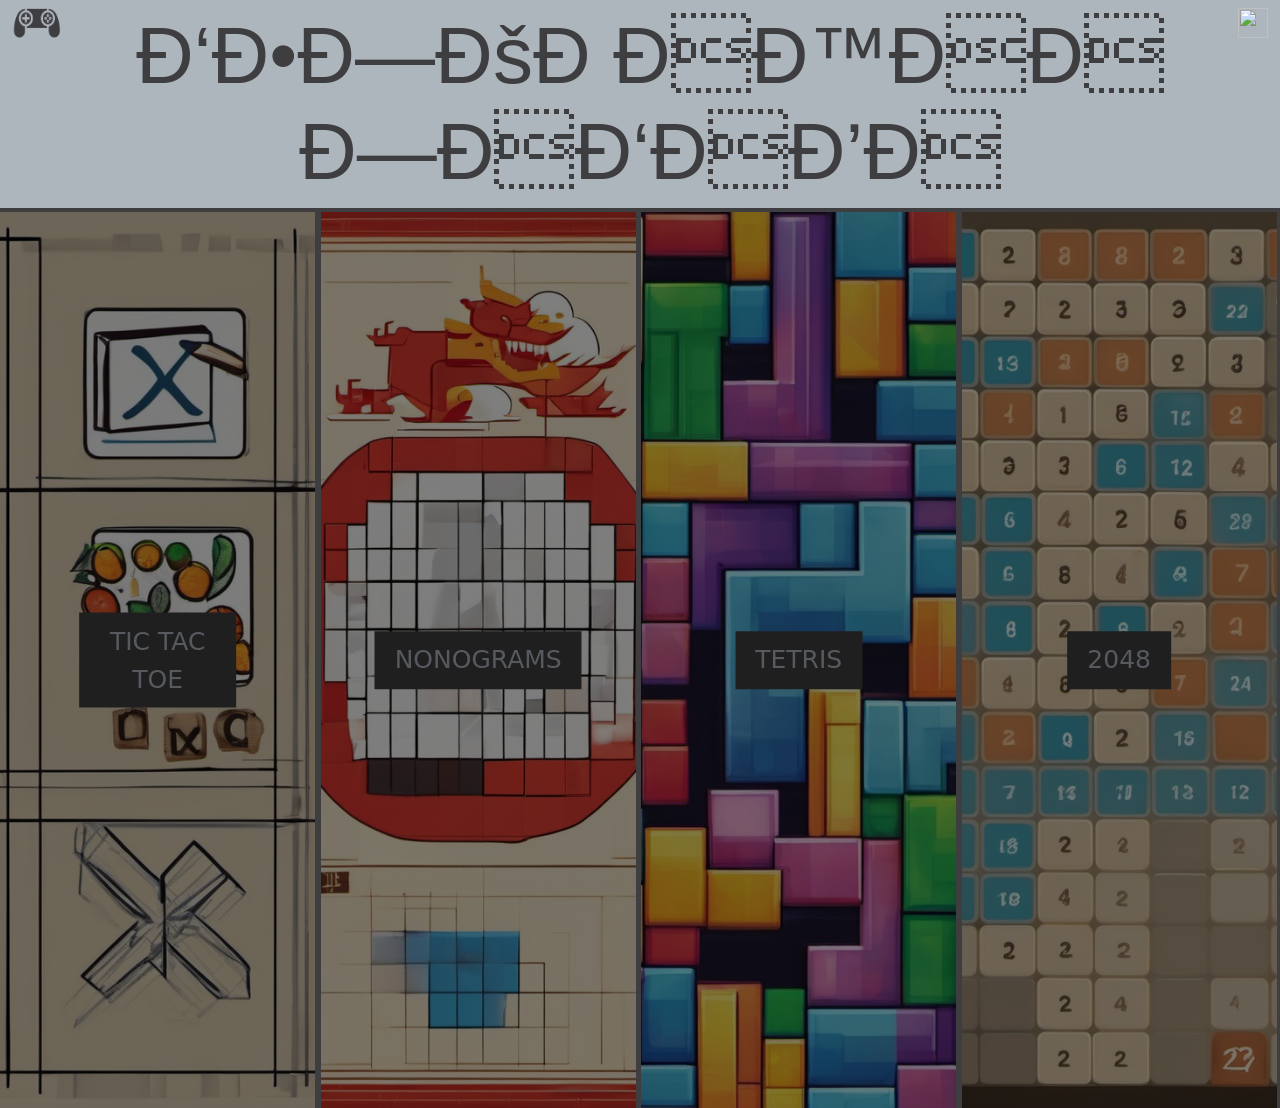
==== home_page/index.html @ dad5d877 "creating sound_theme javascript file, sound checkbox working but without music" ====
<!DOCTYPE html>
<html lang="en">

<head>
    <title>Funfinity</title>
    <link href="https://cdn.jsdelivr.net/npm/bootstrap@5.3.2/dist/css/bootstrap.min.css" rel="stylesheet"
        integrity="sha384-T3c6CoIi6uLrA9TneNEoa7RxnatzjcDSCmG1MXxSR1GAsXEV/Dwwykc2MPK8M2HN" crossorigin="anonymous">
    <link rel="stylesheet" href="https://cdn.jsdelivr.net/npm/bootstrap-icons@1.15.3/font/bootstrap-icons.min.css">
    <link rel="stylesheet" type="text/css" href="../home_page/index.css" />
</head>

<body class="overflow-y-hidden">

    <!-- HEADER -->

    <header>
        <div class="container-fluid text-center mt-2">
            <div class="w-100 d-flex justify-content-between">
                <div class="">
                    <a href="/funfinity/funfinity.html"><img class="logo" src="/images/logo.png"></a>
                </div>
                <div class="col-10">
                    <h1 class="title">БЕЗКРАЙНА ЗАБАВА</h1>
                </div>
                <div class="">
                    <img type="button" class="icons" src="/images/settings1.svg" data-bs-toggle="modal"
                        data-bs-target="#exampleModal">
                </div>
            </div>
        </div>
    </header>

    <div id="grid">
        <a href="../tic_tac_toe/tic_tac_toe_game.html">
            <div class="left">
                <div class="overlay-text">TIC TAC TOE</div>
            </div>
        </a>
        <a href="../nonograms/nonograms_game.html">
            <div class="left-center">
                <div class="overlay-text">NONOGRAMS</div>
            </div>
        </a>
        <a href="../tetris/tetris.html">
            <div class="right-center">
                <div class="overlay-text">TETRIS</div>
            </div>
        </a>
        <a href="../2048/2048.html">
            <div class="right">
                <div class="overlay-text">2048</div>
            </div>
        </a>

    </div>

    <!-- MODAL SETTINGS -->

    <div class="modal fade" id="exampleModal" tabindex="-1" aria-labelledby="exampleModalLabel" aria-hidden="true">
        <div class="modal-dialog">
            <div class="modal-content">
                <div class="modal-header">
                    <h1 class="modal-title fs-5" id="exampleModalLabel">SETTINGS</h1>
                    <button type="button" class="btn-close" data-bs-dismiss="modal" aria-label="Close"></button>
                </div>
                <div class="modal-body container text-center">
                    <div class="row">
                        <div class="col">
                            <img src="../images/volume.png" alt="sound" class="w-50">
                            <div class="mt-2">ЗВУК</div>
                            <br>
                            <div class="d-flex justify-content-center">
                                <input type="checkbox" class="checkbox" id="soundCheckbox">
                                <label for="soundCheckbox" class="checkbox-label">
                                    <span class="ball"></span>
                                </label>
                                <audio id="audioPlayer" src="../images/Circus Clown Music - Sound Effect (HD).mp3"></audio>
                            </div>
                        </div>
                        <div class="col">
                            <img src="../images/theme (1).png" alt="theme" class="w-50">
                            <div class="mt-2">ТЪМНА ТЕМА</div>
                            <br>
                            <div class="d-flex justify-content-center">
                                <input type="checkbox" class="checkbox" id="themeCheckbox">
                                <label for="themeCheckbox" class="checkbox-label">
                                    <span class="ball"></span>
                                </label>
                            </div>
                        </div>
                    </div>
                </div>
            </div>
        </div>
    </div>

    <script src="https://cdn.jsdelivr.net/npm/bootstrap@5.0.0/dist/js/bootstrap.bundle.min.js"></script>
    <script src="../settings/sound_theme.js"></script>

</body>

</html>
---- home_page/index.css ----
@import url('https://fonts.cdnfonts.com/css/games');

.header {
    border-bottom: 3px solid #3e3d40;
}

body {
    background-color: #adb5bd;
    width: 100%;
}

* {
    box-sizing: border-box;
}

.checkbox {
    opacity: 0;
    position: absolute;
}

.checkbox-label {
    background-color: red;
    width: 50px;
    height: 26px;
    border-radius: 50px;
    position: relative;
    padding: 5px;
    cursor: pointer;
    display: flex;
    justify-content: space-between;
    align-items: center;
}

.checkbox-label .ball {
    background-color: #fff;
    width: 22px;
    height: 22px;
    position: absolute;
    left: 2px;
    top: 2px;
    border-radius: 50%;
    transition: transform 0.2s linear;
}

.checkbox:checked+.checkbox-label .ball {
    transform: translateX(24px);
}


#soundCheckbox:checked+.checkbox-label {
    background-color: green;
}

#themeCheckbox:checked+.checkbox-label {
    background-color: green;
}



.title {
    font-family: 'Games', sans-serif;
    color: #3e3d40;
    font-size: 80px;
}

.logo {
    width: 50px;
    height: 30px;
}

.icons {
    width: 30px;
    height: 30px;
}

.grid {
    padding: 30px;
}

.cell {
    padding: 10px;
}

.container {
    margin-top: 20px;
}

#grid {
    height: 100vh;
    transition: 500ms;
    display: grid;
    grid-template-columns: 25fr 25fr 25fr 25fr;
    background: #3e3d40;
    border-top: 4px solid #3e3d40;
    gap: 2px;
}

.overlay-text {
    position: absolute;
    top: 50%;
    left: 50%;
    transform: translate(-50%, -50%);
    background-color: #3e3d40;
    color: #adb5bd;
    padding: 10px 20px;
    font-size: 25px;
    text-align: center;
}

:where(.left, .left-center, .right-center, .right) {
    width: 99%;
    height: 100%;
    background: #adb5bd;
    transition: 300ms;
}

.left {
    background-image: url(../images/tic_tac_toe_logo.png);
    background-repeat: no-repeat;
    background-size: cover;
    background-position: center;
    position: relative;
    filter: brightness(0.5);
}

.left-center {
    background-image: url(../images/nonograms_logo.png);
    background-repeat: no-repeat;
    background-size: cover;
    background-position: center;
    position: relative;
    filter: brightness(0.5);
}

.right-center {
    background-image: url(../images/tetris_logo.png);
    background-repeat: no-repeat;
    background-size: cover;
    background-position: center;
    position: relative;
    filter: brightness(0.5);
}

.right {
    background-image: url(../images/2048_logo.png);
    background-repeat: no-repeat;
    background-size: cover;
    background-position: center;
    position: relative;
    filter: brightness(0.5);
}

.left:hover {
    filter: brightness(0.8);
}

.left-center:hover {
    filter: brightness(0.8);
}

.right-center:hover {
    filter: brightness(0.8);
}

.right:hover {
    filter: brightness(0.8);
}

:where(.left, .left-center, .right-center, .right):hover {
    width: 99%;
    height: 100%;
}

#grid:has(.left:hover) {
    grid-template-columns: 46fr 18fr 18fr 18fr;
}

#grid:has(.left-center:hover) {
    grid-template-columns: 18fr 46fr 18fr 18fr;
}


#grid:has(.right-center:hover) {
    grid-template-columns: 18fr 18fr 46fr 18fr;
}


#grid:has(.right:hover) {
    grid-template-columns: 18fr 18fr 18fr 46fr;
}


body.dark {
    background-color: #3e3d40;
}
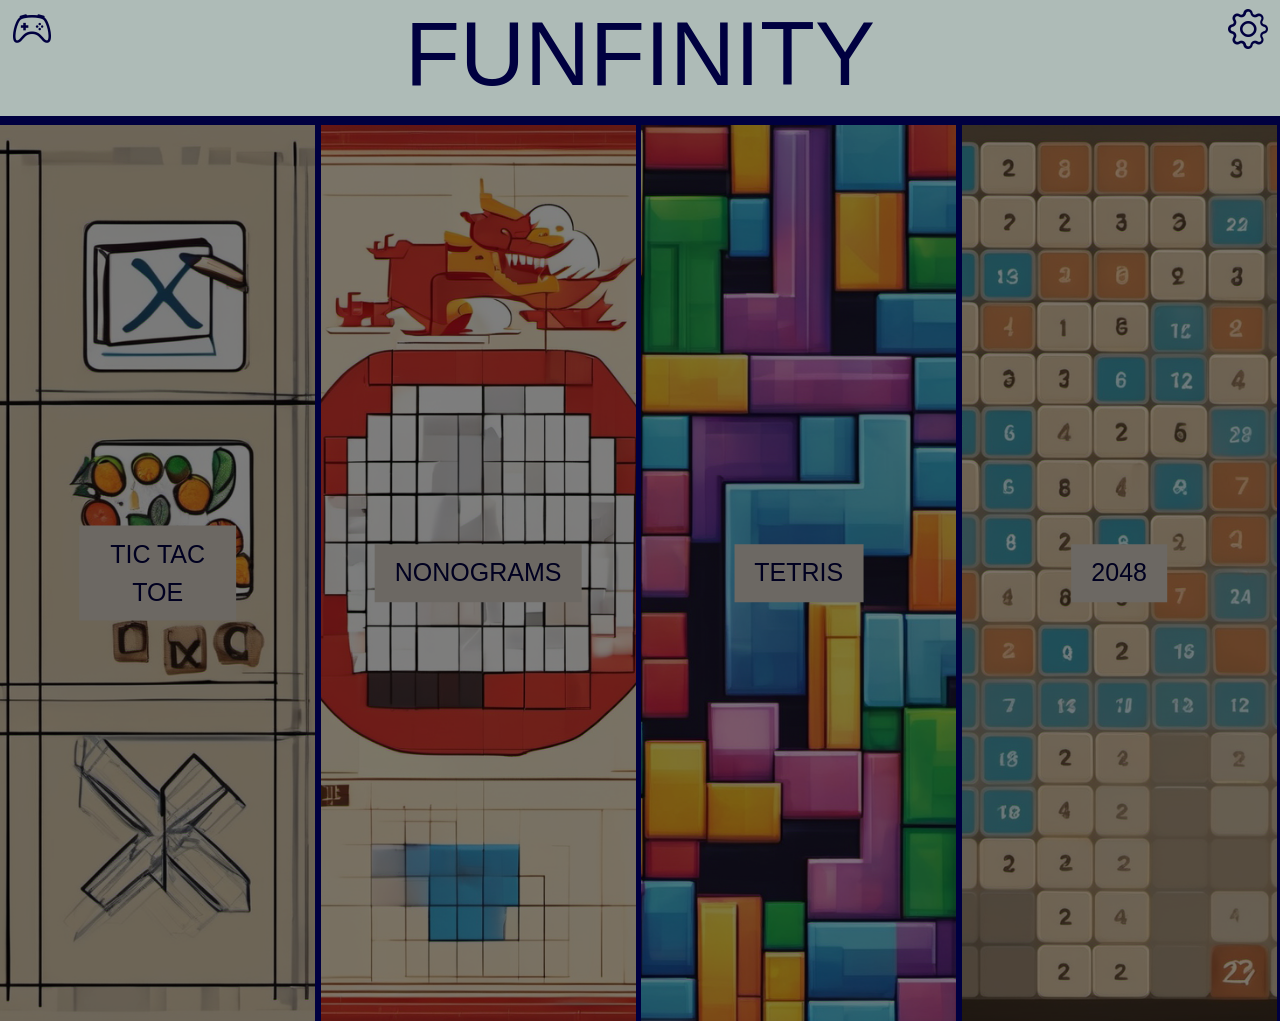
==== commit 9119bea0: "starting touches on the design" ====
--- a/home_page/index.html
+++ b/home_page/index.html
@@ -7,6 +7,7 @@
         integrity="sha384-T3c6CoIi6uLrA9TneNEoa7RxnatzjcDSCmG1MXxSR1GAsXEV/Dwwykc2MPK8M2HN" crossorigin="anonymous">
     <link rel="stylesheet" href="https://cdn.jsdelivr.net/npm/bootstrap-icons@1.15.3/font/bootstrap-icons.min.css">
     <link rel="stylesheet" type="text/css" href="../home_page/index.css" />
+    <link rel="stylesheet" href="https://cdn.jsdelivr.net/npm/bootstrap-icons@1.5.0/font/bootstrap-icons.css">
 </head>
 
 <body class="overflow-y-hidden">
@@ -14,41 +15,42 @@
     <!-- HEADER -->
 
     <header>
-        <div class="container-fluid text-center mt-2">
+        <div class="container-fluid text-center">
             <div class="w-100 d-flex justify-content-between">
                 <div class="">
-                    <a href="/funfinity/funfinity.html"><img class="logo" src="/images/logo.png"></a>
+                    <a href="/funfinity/funfinity.html"><i class="bi bi-controller logo"></i></a>
                 </div>
                 <div class="col-10">
-                    <h1 class="title">БЕЗКРАЙНА ЗАБАВА</h1>
+                    <h1 class="title">FUNFINITY</h1>
                 </div>
                 <div class="">
-                    <img type="button" class="icons" src="/images/settings1.svg" data-bs-toggle="modal"
-                        data-bs-target="#exampleModal">
+                    <i type="button" class="bi bi-gear icons" data-bs-toggle="modal" data-bs-target="#exampleModal"></i>
                 </div>
             </div>
         </div>
     </header>
 
+    <!-- GAMES -->
+
     <div id="grid">
-        <a href="../tic_tac_toe/tic_tac_toe_game.html">
-            <div class="left">
-                <div class="overlay-text">TIC TAC TOE</div>
+        <a>
+            <div class="left" type="button" data-bs-toggle="modal" data-bs-target="#staticBackdrop">
+                <div class="overlay-text title">TIC TAC TOE</div>
             </div>
         </a>
         <a href="../nonograms/nonograms_game.html">
             <div class="left-center">
-                <div class="overlay-text">NONOGRAMS</div>
+                <div class="overlay-text title">NONOGRAMS</div>
             </div>
         </a>
         <a href="../tetris/tetris.html">
             <div class="right-center">
-                <div class="overlay-text">TETRIS</div>
+                <div class="overlay-text title">TETRIS</div>
             </div>
         </a>
         <a href="../2048/2048.html">
             <div class="right">
-                <div class="overlay-text">2048</div>
+                <div class="overlay-text title">2048</div>
             </div>
         </a>
 
@@ -66,20 +68,21 @@
                 <div class="modal-body container text-center">
                     <div class="row">
                         <div class="col">
-                            <img src="../images/volume.png" alt="sound" class="w-50">
-                            <div class="mt-2">ЗВУК</div>
+                            <i class="bi bi-volume-up-fill settings-icons"></i>
+                            <div class="mt-2 settings-title">ЗВУК</div>
                             <br>
                             <div class="d-flex justify-content-center">
                                 <input type="checkbox" class="checkbox" id="soundCheckbox">
                                 <label for="soundCheckbox" class="checkbox-label">
                                     <span class="ball"></span>
                                 </label>
-                                <audio id="audioPlayer" src="../images/Circus Clown Music - Sound Effect (HD).mp3"></audio>
+                                <audio id="audioPlayer"
+                                    src="../images/Circus Clown Music - Sound Effect (HD).mp3"></audio>
                             </div>
                         </div>
                         <div class="col">
-                            <img src="../images/theme (1).png" alt="theme" class="w-50">
-                            <div class="mt-2">ТЪМНА ТЕМА</div>
+                            <i class="bi bi-palette settings-icons"></i>
+                            <div class="mt-2 settings-title">ТЪМНА ТЕМА</div>
                             <br>
                             <div class="d-flex justify-content-center">
                                 <input type="checkbox" class="checkbox" id="themeCheckbox">
@@ -94,6 +97,26 @@
         </div>
     </div>
 
+    <!-- TIC TAC TOE MODAL -->
+
+    <div class="modal fade" id="staticBackdrop" data-bs-backdrop="static" data-bs-keyboard="false" tabindex="-1"
+        aria-labelledby="staticBackdropLabel" aria-hidden="true">
+        <div class="modal-dialog modal-dialog-centered">
+            <div class="modal-content">
+                <div class="modal-header">
+                    <h1 class="modal-title fs-5" id="staticBackdropLabel">Modal title</h1>
+                    <button type="button" class="btn-close" data-bs-dismiss="modal" aria-label="Close"></button>
+                </div>
+                <div class="modal-body">
+                    <div class="row">
+                        <a href="../tic_tac_toe/tic_tac_toe_game_1_player.html"><button class="play">Играч VS Компютър</button></a>
+                        <a href="../tic_tac_toe/tic_tac_toe_game_2_players.html"><button class="play">Играч 1 VS Играч 2</button></a>
+                    </div>
+                </div>
+            </div>
+        </div>
+    </div>
+
     <script src="https://cdn.jsdelivr.net/npm/bootstrap@5.0.0/dist/js/bootstrap.bundle.min.js"></script>
     <script src="../settings/sound_theme.js"></script>
 
--- a/home_page/index.css
+++ b/home_page/index.css
@@ -5,9 +5,13 @@
 }
 
 body {
-    background-color: #adb5bd;
+    background-color: #AEBBB7;
     width: 100%;
 }
+header{
+    border-bottom: 5px solid #000040;
+ }
+
 
 * {
     box-sizing: border-box;
@@ -59,18 +63,47 @@
 
 .title {
     font-family: 'Games', sans-serif;
+    color: #000040;
+    font-size: 90px;
+}
+
+.logo {
+    font-size: 40px;
+    color: #000040;
+}
+
+.icons {
+    font-size: 40px;
+    color: #000040;
+}
+
+.settings-icons{
+    font-size: 80px;
+    color: #000040;
+}
+
+.settings-title{
+    font-size: 25px;
+    color: #000040;
+}
+
+.play {
+    text-align: center;
+    display: inline-block;
+    margin: 5px;
+    font-weight: bold;
+    padding: 10px 20px 10px 20px;
+    background-color: #adb5bd;
+    text-shadow: -1px -1px black, 1px 1px white;
     color: #3e3d40;
-    font-size: 80px;
-}
-
-.logo {
-    width: 50px;
-    height: 30px;
-}
-
-.icons {
-    width: 30px;
-    height: 30px;
+    -webkit-border-radius: 7px;
+    -moz-border-radius: 7px;
+    -o-border-radius: 7px;
+    border-radius: 7px;
+    box-shadow: 0 .2em #3e3d40;
+    cursor: pointer;
+    font-size: 3vh;
+
 }
 
 .grid {
@@ -90,8 +123,8 @@
     transition: 500ms;
     display: grid;
     grid-template-columns: 25fr 25fr 25fr 25fr;
-    background: #3e3d40;
-    border-top: 4px solid #3e3d40;
+    background: #000040;
+    border-top: 4px solid #000040;
     gap: 2px;
 }
 
@@ -100,8 +133,8 @@
     top: 50%;
     left: 50%;
     transform: translate(-50%, -50%);
-    background-color: #3e3d40;
-    color: #adb5bd;
+    background-color: #D7D0C5;
+    color: #000040;
     padding: 10px 20px;
     font-size: 25px;
     text-align: center;
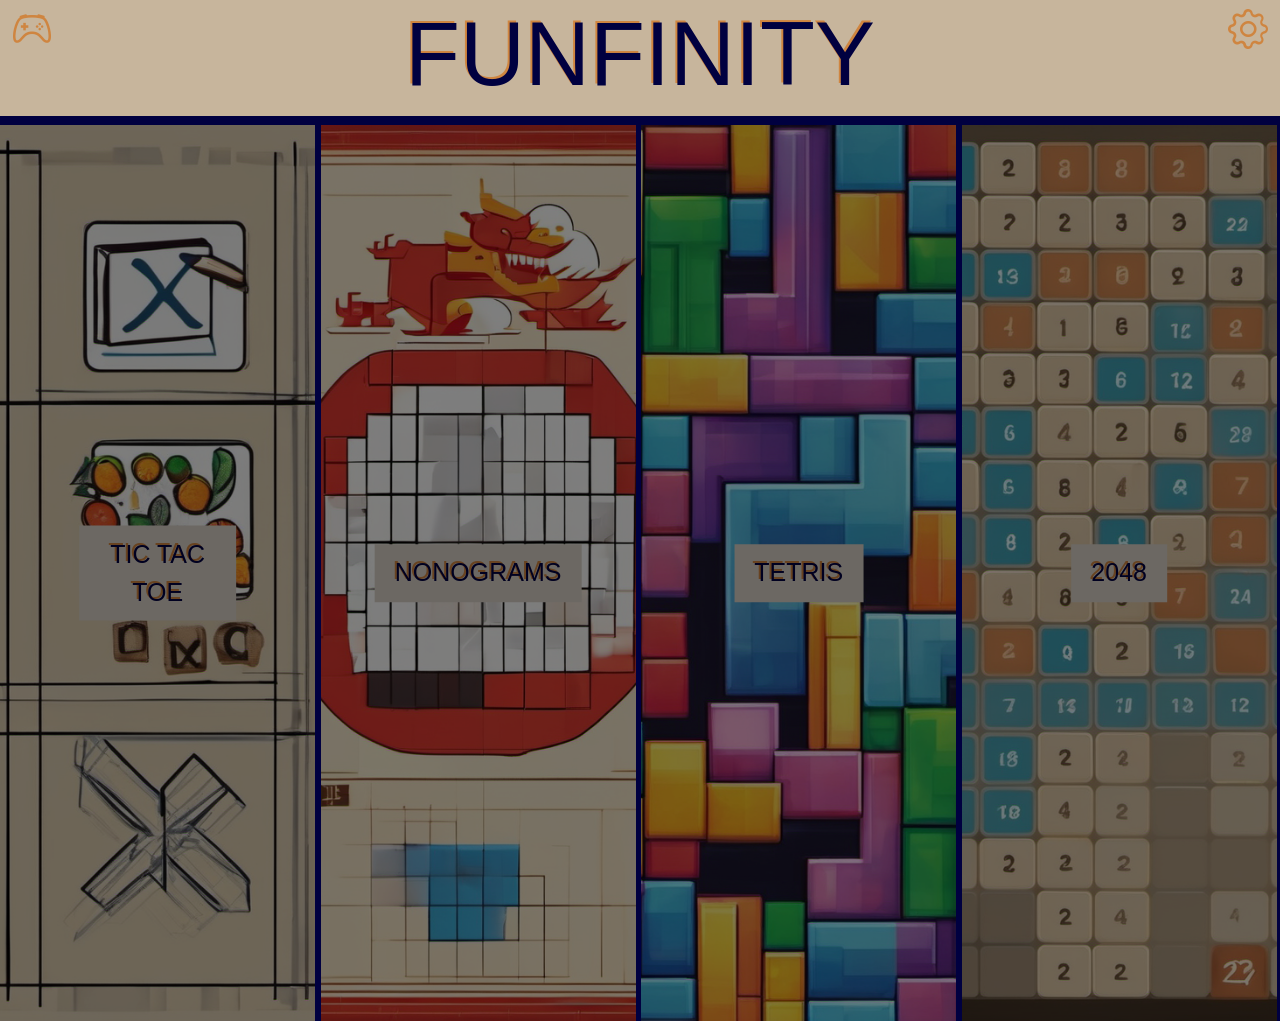
==== commit f01cdd07: "design for tetris, tic tac toe and nonograms" ====
--- a/home_page/index.html
+++ b/home_page/index.html
@@ -108,7 +108,7 @@
                     <button type="button" class="btn-close" data-bs-dismiss="modal" aria-label="Close"></button>
                 </div>
                 <div class="modal-body">
-                    <div class="row">
+                    <div class="d-flex justify-content-center">
                         <a href="../tic_tac_toe/tic_tac_toe_game_1_player.html"><button class="play">Играч VS Компютър</button></a>
                         <a href="../tic_tac_toe/tic_tac_toe_game_2_players.html"><button class="play">Играч 1 VS Играч 2</button></a>
                     </div>
--- a/home_page/index.css
+++ b/home_page/index.css
@@ -1,16 +1,49 @@
 @import url('https://fonts.cdnfonts.com/css/games');
 
-.header {
-    border-bottom: 3px solid #3e3d40;
-}
-
 body {
-    background-color: #AEBBB7;
-    width: 100%;
-}
-header{
+    background-color: #C7B59C;
+}
+
+h1 {
+    font-family: 'Games', sans-serif;
+}
+ header{
     border-bottom: 5px solid #000040;
  }
+
+.title {
+    font-family: 'Games', sans-serif;
+    color: #000040;
+    font-size: 90px;
+    text-shadow: -2px -2px #CF8540;
+}
+
+.game-text{
+    font-family: 'Games', sans-serif;
+    color: #000040;
+    font-size: 40px;
+    text-shadow: -1px -1px #CF8540;
+}
+
+.logo {
+    font-size: 40px;
+    color: #CF8540;
+}
+
+.icons {
+    font-size: 40px;
+    color: #CF8540;
+}
+
+.settings-icons{
+    font-size: 80px;
+    color: #000040;
+}
+
+.settings-title{
+    font-size: 25px;
+    color: #000040;
+}
 
 
 * {
@@ -59,51 +92,22 @@
     background-color: green;
 }
 
-
-
-.title {
-    font-family: 'Games', sans-serif;
-    color: #000040;
-    font-size: 90px;
-}
-
-.logo {
-    font-size: 40px;
-    color: #000040;
-}
-
-.icons {
-    font-size: 40px;
-    color: #000040;
-}
-
-.settings-icons{
-    font-size: 80px;
-    color: #000040;
-}
-
-.settings-title{
-    font-size: 25px;
-    color: #000040;
-}
-
 .play {
     text-align: center;
     display: inline-block;
     margin: 5px;
     font-weight: bold;
     padding: 10px 20px 10px 20px;
-    background-color: #adb5bd;
-    text-shadow: -1px -1px black, 1px 1px white;
-    color: #3e3d40;
+    background-color: #CF8540;
+    text-shadow: -1px -1px #000040, 1px 1px white;
+    color: #000080;
     -webkit-border-radius: 7px;
     -moz-border-radius: 7px;
     -o-border-radius: 7px;
     border-radius: 7px;
-    box-shadow: 0 .2em #3e3d40;
+    box-shadow: 0 .2em #000080;
     cursor: pointer;
     font-size: 3vh;
-
 }
 
 .grid {
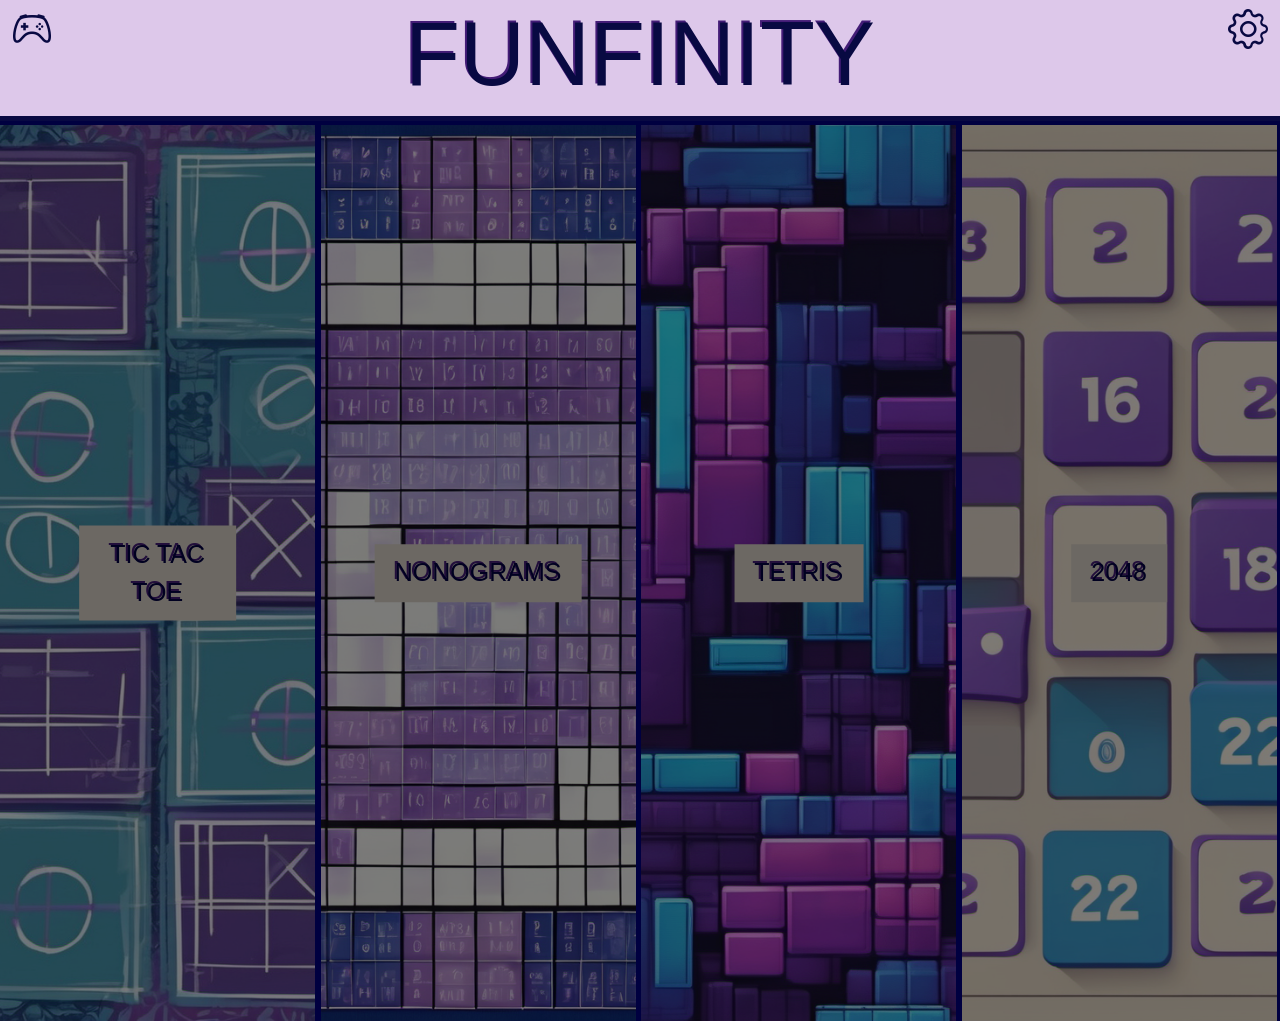
==== commit cc7039de: "design for the games and the start page with particles" ====
--- a/home_page/index.html
+++ b/home_page/index.html
@@ -62,7 +62,7 @@
         <div class="modal-dialog">
             <div class="modal-content">
                 <div class="modal-header">
-                    <h1 class="modal-title fs-5" id="exampleModalLabel">SETTINGS</h1>
+                    <h1 class="modal-title fs-5" id="exampleModalLabel">НАСТРОЙКИ</h1>
                     <button type="button" class="btn-close" data-bs-dismiss="modal" aria-label="Close"></button>
                 </div>
                 <div class="modal-body container text-center">
@@ -104,7 +104,7 @@
         <div class="modal-dialog modal-dialog-centered">
             <div class="modal-content">
                 <div class="modal-header">
-                    <h1 class="modal-title fs-5" id="staticBackdropLabel">Modal title</h1>
+                    <h1 class="modal-title fs-5" id="staticBackdropLabel">TIC TAC TOE</h1>
                     <button type="button" class="btn-close" data-bs-dismiss="modal" aria-label="Close"></button>
                 </div>
                 <div class="modal-body">
--- a/home_page/index.css
+++ b/home_page/index.css
@@ -1,48 +1,41 @@
 @import url('https://fonts.cdnfonts.com/css/games');
 
 body {
-    background-color: #C7B59C;
+    background-color: #ddc8ea;
 }
 
 h1 {
     font-family: 'Games', sans-serif;
 }
  header{
-    border-bottom: 5px solid #000040;
+    border-bottom: 5px solid #080942;
  }
 
 .title {
     font-family: 'Games', sans-serif;
-    color: #000040;
+    color: #080942;
     font-size: 90px;
-    text-shadow: -2px -2px #CF8540;
-}
-
-.game-text{
-    font-family: 'Games', sans-serif;
-    color: #000040;
-    font-size: 40px;
-    text-shadow: -1px -1px #CF8540;
+    text-shadow: -2px -2px #431C76;
 }
 
 .logo {
     font-size: 40px;
-    color: #CF8540;
+    color: #080942;
 }
 
 .icons {
     font-size: 40px;
-    color: #CF8540;
+    color: #080942;
 }
 
 .settings-icons{
     font-size: 80px;
-    color: #000040;
+    color: #080942;
 }
 
 .settings-title{
     font-size: 25px;
-    color: #000040;
+    color:#080942;
 }
 
 
@@ -94,20 +87,20 @@
 
 .play {
     text-align: center;
-    display: inline-block;
     margin: 5px;
     font-weight: bold;
     padding: 10px 20px 10px 20px;
-    background-color: #CF8540;
-    text-shadow: -1px -1px #000040, 1px 1px white;
-    color: #000080;
-    -webkit-border-radius: 7px;
-    -moz-border-radius: 7px;
-    -o-border-radius: 7px;
+    background-color: #A282BF;
+    text-shadow: -1px -1px #431C76, 1px 1px white;
+    color: #080942;
     border-radius: 7px;
-    box-shadow: 0 .2em #000080;
+    box-shadow: 0 .2em #080942;
     cursor: pointer;
-    font-size: 3vh;
+    font-size: 30px;
+}
+
+.play:hover{
+    background-color: #956eb8;
 }
 
 .grid {
@@ -147,12 +140,11 @@
 :where(.left, .left-center, .right-center, .right) {
     width: 99%;
     height: 100%;
-    background: #adb5bd;
     transition: 300ms;
 }
 
 .left {
-    background-image: url(../images/tic_tac_toe_logo.png);
+    background-image: url(../images/tic_tac_toe.png);
     background-repeat: no-repeat;
     background-size: cover;
     background-position: center;
@@ -161,7 +153,7 @@
 }
 
 .left-center {
-    background-image: url(../images/nonograms_logo.png);
+    background-image: url(../images/nonograms.png);
     background-repeat: no-repeat;
     background-size: cover;
     background-position: center;
@@ -170,7 +162,7 @@
 }
 
 .right-center {
-    background-image: url(../images/tetris_logo.png);
+    background-image: url(../images/tetris.png);
     background-repeat: no-repeat;
     background-size: cover;
     background-position: center;
@@ -179,7 +171,7 @@
 }
 
 .right {
-    background-image: url(../images/2048_logo.png);
+    background-image: url(../images/2048.png);
     background-repeat: no-repeat;
     background-size: cover;
     background-position: center;
@@ -228,5 +220,5 @@
 
 
 body.dark {
-    background-color: #3e3d40;
-}+    background-color: #463b4c;
+}
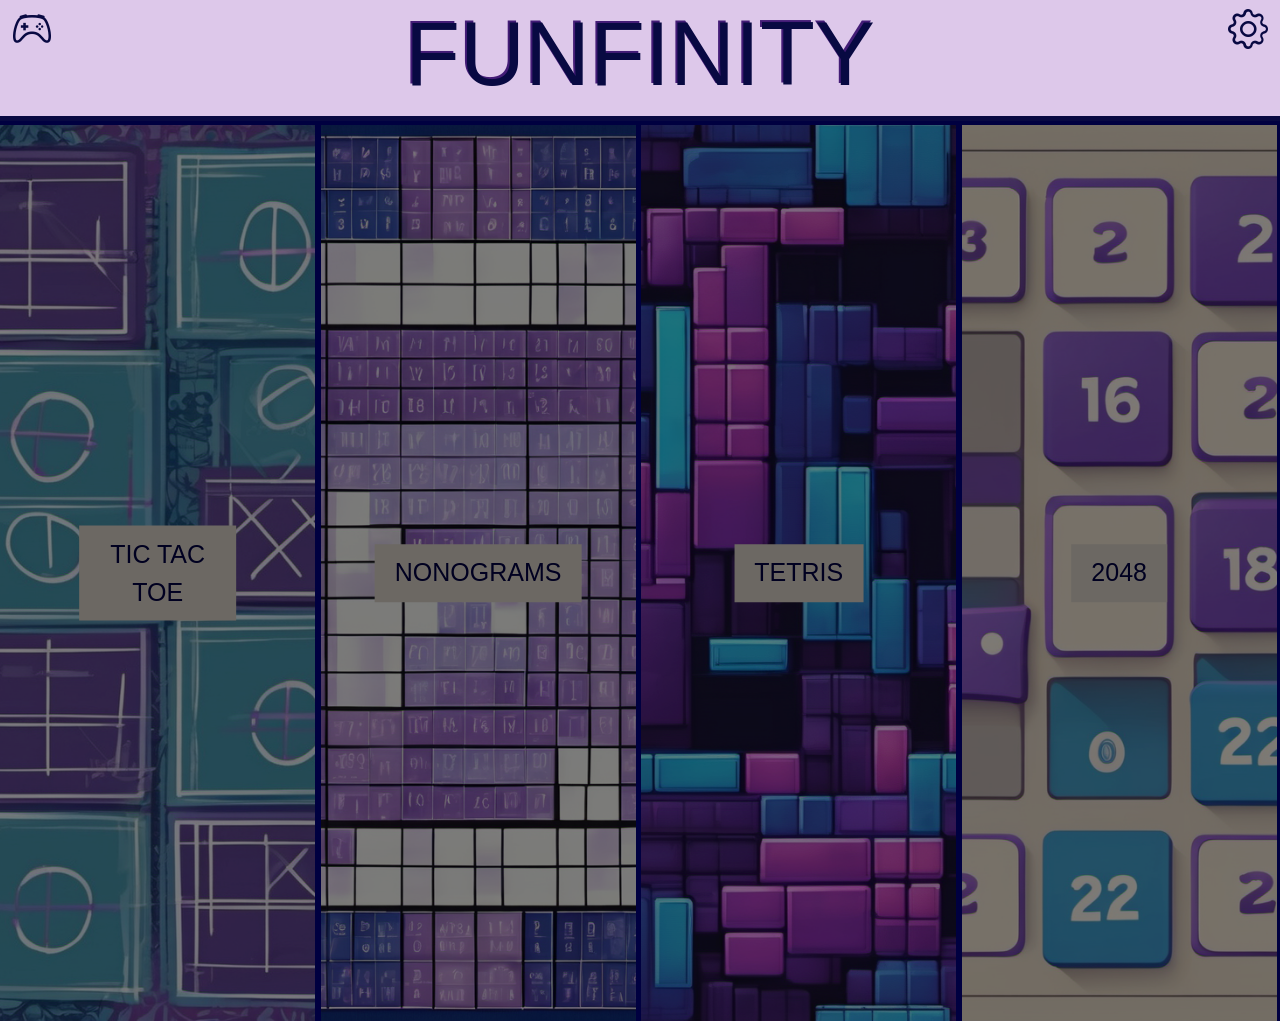
==== commit 7ed11695: "tic tac toe and nonograms dark theme working" ====
--- a/home_page/index.html
+++ b/home_page/index.html
@@ -35,22 +35,22 @@
     <div id="grid">
         <a>
             <div class="left" type="button" data-bs-toggle="modal" data-bs-target="#staticBackdrop">
-                <div class="overlay-text title">TIC TAC TOE</div>
+                <div class="overlay-text">TIC TAC TOE</div>
             </div>
         </a>
         <a href="../nonograms/nonograms_game.html">
             <div class="left-center">
-                <div class="overlay-text title">NONOGRAMS</div>
+                <div class="overlay-text">NONOGRAMS</div>
             </div>
         </a>
         <a href="../tetris/tetris.html">
             <div class="right-center">
-                <div class="overlay-text title">TETRIS</div>
+                <div class="overlay-text">TETRIS</div>
             </div>
         </a>
         <a href="../2048/2048.html">
             <div class="right">
-                <div class="overlay-text title">2048</div>
+                <div class="overlay-text">2048</div>
             </div>
         </a>
 
@@ -77,6 +77,7 @@
                                     <span class="ball"></span>
                                 </label>
                                 <audio id="audioPlayer"
+                                autoplay
                                     src="../images/Circus Clown Music - Sound Effect (HD).mp3"></audio>
                             </div>
                         </div>
--- a/home_page/index.css
+++ b/home_page/index.css
@@ -126,6 +126,7 @@
 }
 
 .overlay-text {
+    font-family: 'Games', sans-serif;
     position: absolute;
     top: 50%;
     left: 50%;
@@ -219,6 +220,20 @@
 }
 
 
-body.dark {
-    background-color: #463b4c;
-}
+.dark {
+    background-color: #080942;
+    
+    .title {
+        color: #A282BF;
+        text-shadow: -2px -2px white;
+    }
+
+    .logo {
+        color: #A282BF;
+    }
+    
+    .icons {
+        color: #A282BF;
+    }
+    
+}
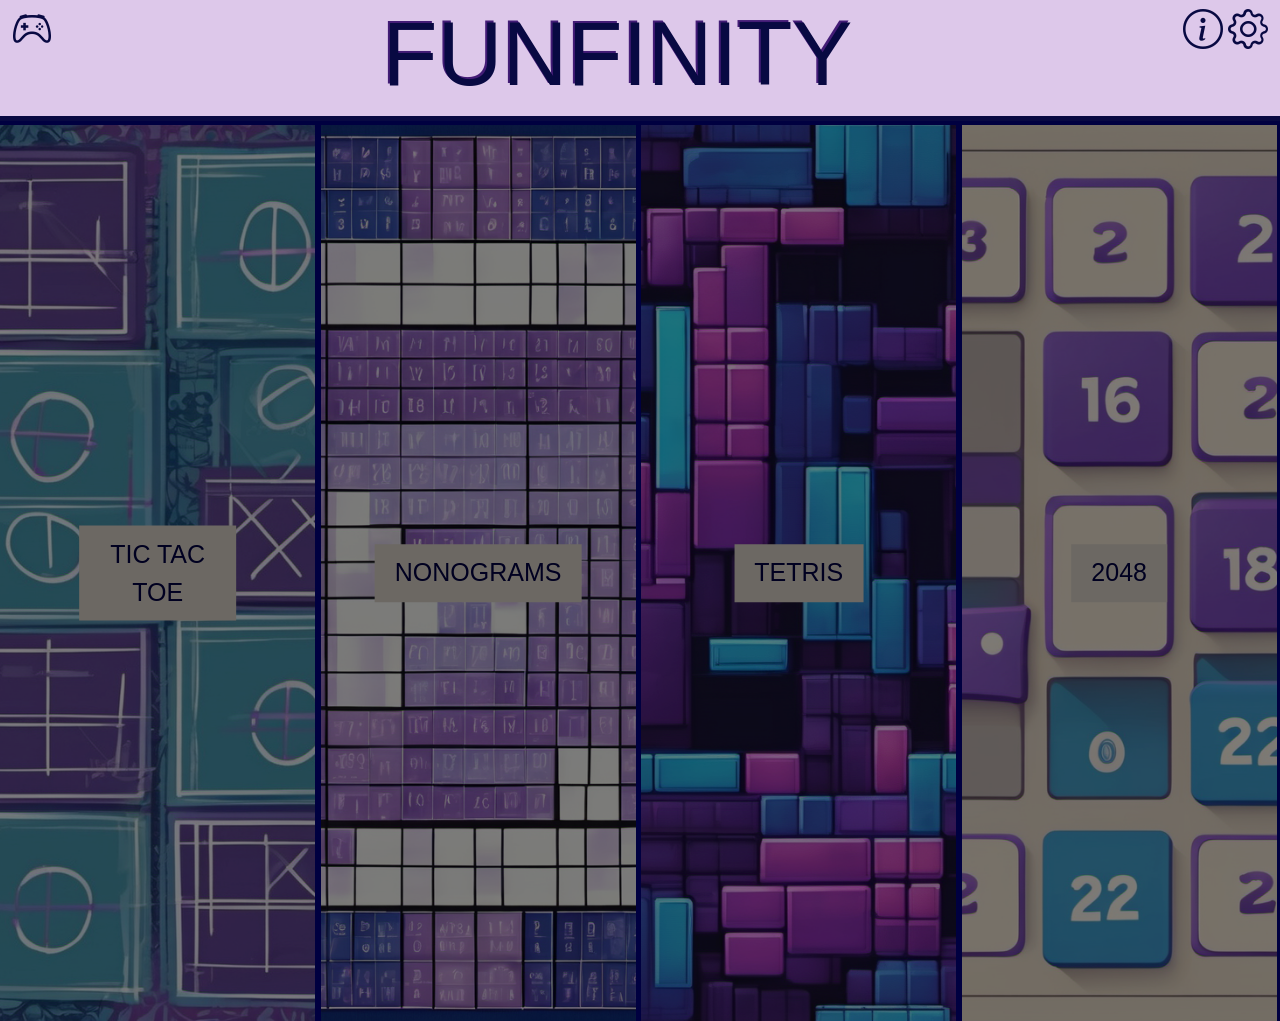
==== commit aa9d4f8c: "info modal and audio applied" ====
--- a/home_page/index.html
+++ b/home_page/index.html
@@ -24,6 +24,7 @@
                     <h1 class="title">FUNFINITY</h1>
                 </div>
                 <div class="">
+                    <i type="button" class="bi bi-info-circle icons" data-bs-toggle="modal" data-bs-target="#aboutModal"> </i>
                     <i type="button" class="bi bi-gear icons" data-bs-toggle="modal" data-bs-target="#exampleModal"></i>
                 </div>
             </div>
@@ -76,9 +77,8 @@
                                 <label for="soundCheckbox" class="checkbox-label">
                                     <span class="ball"></span>
                                 </label>
-                                <audio id="audioPlayer"
-                                autoplay
-                                    src="../images/Circus Clown Music - Sound Effect (HD).mp3"></audio>
+                                <audio id="audioPlayer" autoplay
+                                    src="../sources/Circus Clown Music - Sound Effect (HD).mp3"></audio>
                             </div>
                         </div>
                         <div class="col">
@@ -98,6 +98,37 @@
         </div>
     </div>
 
+    <!-- MODAL INFO -->
+
+    <div class="modal fade" id="aboutModal" tabindex="-1" aria-labelledby="aboutModalLabel" aria-hidden="true">
+        <div class="modal-dialog">
+            <div class="modal-content">
+                <div class="modal-header">
+                    <h1 class="modal-title fs-5" id="aboutModalLabel">ИНФОРМАЦИЯ</h1>
+                    <button type="button" class="btn-close" data-bs-dismiss="modal" aria-label="Close"></button>
+                </div>
+                <div class="modal-body d-flex flex-column align-items-center">
+                    <img class="logo-about" src="../sources/logo.png" alt="FUNFINITY">
+                    FUNFINITY
+                    <div>
+                        <p> Уеб приложение с четири интерактивни, развиващи мисленето и следването на стратегия игри.
+                            Четирите игри са „Морски шах“, „Нонограми“, „Тетрис“ и „2048“. Всяка от игрите в
+                            основата си е пъзелна игра и за победа е нужно малко повече от просто безразборно щракане.
+                            За всяка една от игрите са предоставени интересни факти, както и правила за самата игра,
+                            обяснени възможно по най-лесния и разбираем начин.</p>
+                        <br><br>
+                        <p> Приложението е създадено като проект по дипломна работа за придобиване на трета степен на
+                            професионална квалификация по професия "Системен програмист", специалност "Системно
+                            програмиране".</p>
+                    </div>
+                </div>
+                <div class="modal-footer">
+                    <button type="button" class="btn btn-secondary" data-bs-dismiss="modal">Затвори</button>
+                </div>
+            </div>
+        </div>
+    </div>
+
     <!-- TIC TAC TOE MODAL -->
 
     <div class="modal fade" id="staticBackdrop" data-bs-backdrop="static" data-bs-keyboard="false" tabindex="-1"
@@ -110,8 +141,10 @@
                 </div>
                 <div class="modal-body">
                     <div class="d-flex justify-content-center">
-                        <a href="../tic_tac_toe/tic_tac_toe_game_1_player.html"><button class="play">Играч VS Компютър</button></a>
-                        <a href="../tic_tac_toe/tic_tac_toe_game_2_players.html"><button class="play">Играч 1 VS Играч 2</button></a>
+                        <a href="../tic_tac_toe/tic_tac_toe_game_1_player.html"><button class="play">Играч VS
+                                Компютър</button></a>
+                        <a href="../tic_tac_toe/tic_tac_toe_game_2_players.html"><button class="play">Играч 1 VS Играч
+                                2</button></a>
                     </div>
                 </div>
             </div>
--- a/home_page/index.css
+++ b/home_page/index.css
@@ -37,7 +37,10 @@
     font-size: 25px;
     color:#080942;
 }
-
+.logo-about{
+    
+    width: 80%;
+}
 
 * {
     box-sizing: border-box;
@@ -145,7 +148,7 @@
 }
 
 .left {
-    background-image: url(../images/tic_tac_toe.png);
+    background-image: url(../sources/tic_tac_toe.png);
     background-repeat: no-repeat;
     background-size: cover;
     background-position: center;
@@ -154,7 +157,7 @@
 }
 
 .left-center {
-    background-image: url(../images/nonograms.png);
+    background-image: url(../sources/nonograms.png);
     background-repeat: no-repeat;
     background-size: cover;
     background-position: center;
@@ -163,7 +166,7 @@
 }
 
 .right-center {
-    background-image: url(../images/tetris.png);
+    background-image: url(../sources/tetris.png);
     background-repeat: no-repeat;
     background-size: cover;
     background-position: center;
@@ -172,7 +175,7 @@
 }
 
 .right {
-    background-image: url(../images/2048.png);
+    background-image: url(../sources/2048.png);
     background-repeat: no-repeat;
     background-size: cover;
     background-position: center;
